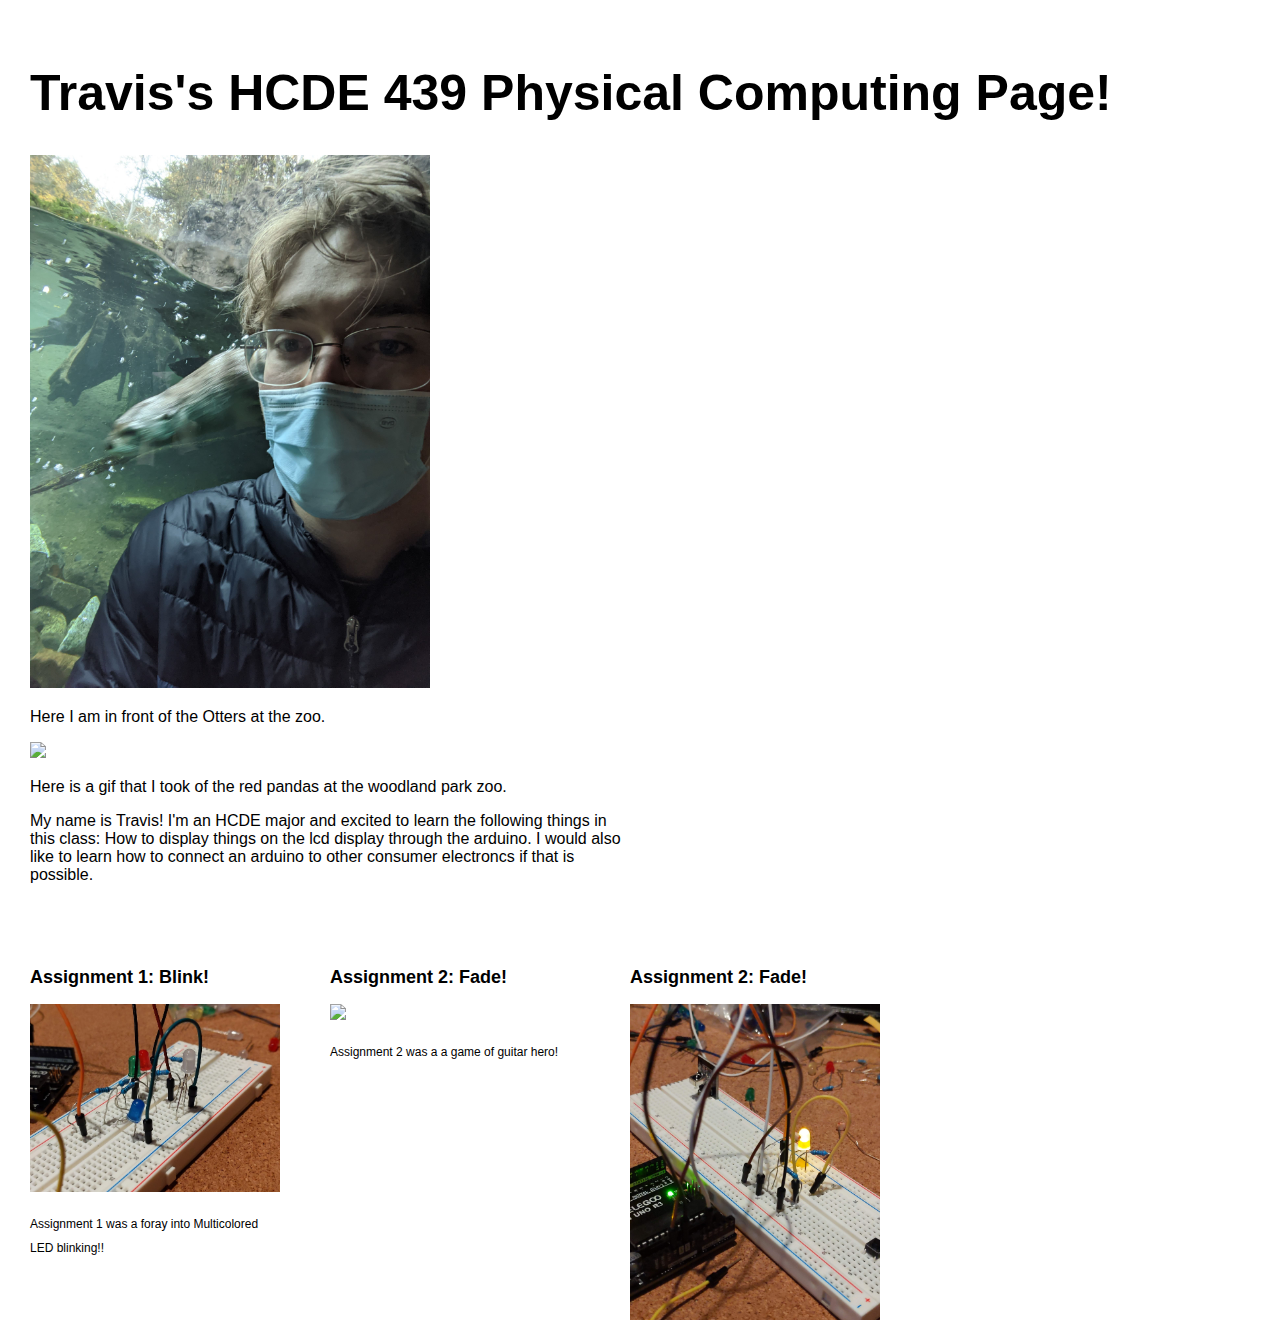
==== index.html @ ed7138a2 "this" ====
<!DOCTYPE html> 
<html> 
    <head> 
        <meta charset="utf-8"> 
        <meta name="viewport" content="width=device-width, maximum-scale=1.0" />

        <title>Travis's HCDE 439 Physical Computing Page!</title> 

        <link href="style.css" media="screen" rel="stylesheet" type="text/css" />

    </head> 
    <body> 

        <div class="header">
            <h1>Travis's HCDE 439 Physical Computing Page!</h1>
			<p>
            <img src="me.jpg" width=400></a>
			
            </p>
			<p>Here I am in front of the Otters at the zoo.
			</p>
            <p>
            <img src="panda.gif" width=400></a>
			
            </p>
			<p>Here is a gif that I took of the red pandas at the woodland park zoo. 
			</p>
            <p>
            My name is Travis! I'm an HCDE major and excited to learn the following things in this class: How to display things on the lcd display through the arduino. I would also like to learn how to connect an arduino to other consumer electroncs if that is possible. 
            </p>
        </div>
        <div class="assignments">

            <div class="assignment">
              <a href="assignment1.html"><h2>Assignment 1: Blink!</h2>
                  <img src="media/closeup.jpg" width=250></a>
                <p>
		Assignment 1 was a foray into Multicolored LED blinking!!
                </p>
            </div>

            <div class="assignment">
              <a href="assignment2.html"><h2>Assignment 2: Fade!</h2>
                  <img src="fade.jpg" width=250></a>
                <p>
		Assignment 2 was a a game of guitar hero!
                </p>
            </div>
        </div>

        <div class="assignment">
          <a href="assignment3.html"><h2>Assignment 2: Fade!</h2>
              <img src="media/io3.jpg" width=250></a>
            <p>
    Assignment 2 was an oscillating LED !
            </p>
        </div>
	</div>
    </body>
</html>
---- style.css ----
html, body {
  padding: 0 0 0 0;
  margin: 0;
  font-family: 'helvetica', 'arial', 'sans';
}

h1,h2,h3,h4 {
  font-family: 'helvetica', 'arial', 'sans';
  }


a {
  color: #000;
}

.header {
  background: #fff;
  color: #000;
  height: auto;
  padding: 30px 30px 30px;
}

.header h1 {
  font-size: 50px;
  }

.assignment {
  font-size: 12px;
  line-height: 24px;
  font-family: 'helvetica', 'arial', 'sans';
  padding: 20px 20px 20px 30px;
  width: 250px;
  height: 350px;
  overflow: hidden;
  float: left;
}

p {
  max-width: 600px;
}

.assignment:hover { overflow:auto }

.assignment a {
    color: #000;
    text-decoration: none;
}

.assignment a:hover {
  background: #F06;
  color: #F06;
  text-decoration: none;
}

.footer {
    width: 1100px;
    float: left;
    padding: 300px 0px 30px 30px;
}

.widebody {
    width: 800px;
    padding: 0px 30px 30px 30px;
}

.widebody a {
}

.widebody a:hover {
  background: #F06;
  color: #FFF;
  text-decoration: none;
}

.imgcont {
  display: flex;
  flex-wrap: wrap;
}

.imgcont > div{
  margin: 10px;
}

.imgcont  p{
  width: 400px;
}
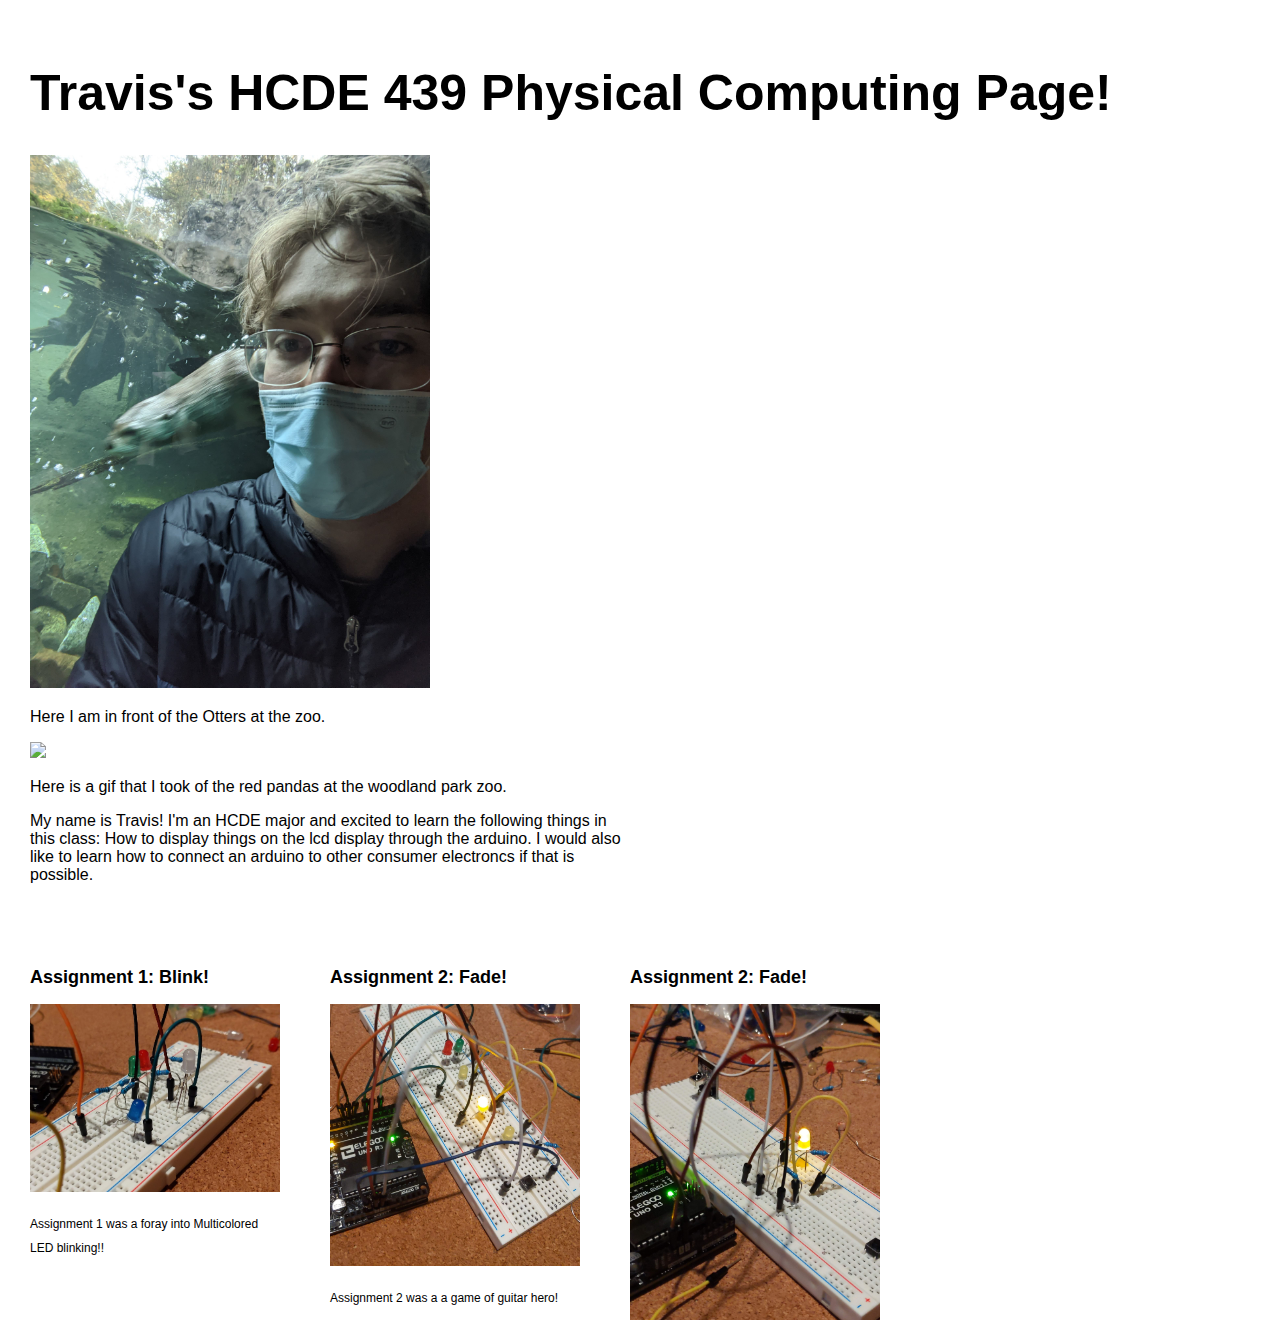
==== commit 99c839fd: "fixed index images" ====
--- a/index.html
+++ b/index.html
@@ -41,7 +41,7 @@
 
             <div class="assignment">
               <a href="assignment2.html"><h2>Assignment 2: Fade!</h2>
-                  <img src="fade.jpg" width=250></a>
+                  <img src="media/fade.jpg" width=250></a>
                 <p>
 		Assignment 2 was a a game of guitar hero!
                 </p>
@@ -52,7 +52,7 @@
           <a href="assignment3.html"><h2>Assignment 2: Fade!</h2>
               <img src="media/io3.jpg" width=250></a>
             <p>
-    Assignment 2 was an oscillating LED !
+    Assignment 2 was an oscillating LED!
             </p>
         </div>
 	</div>
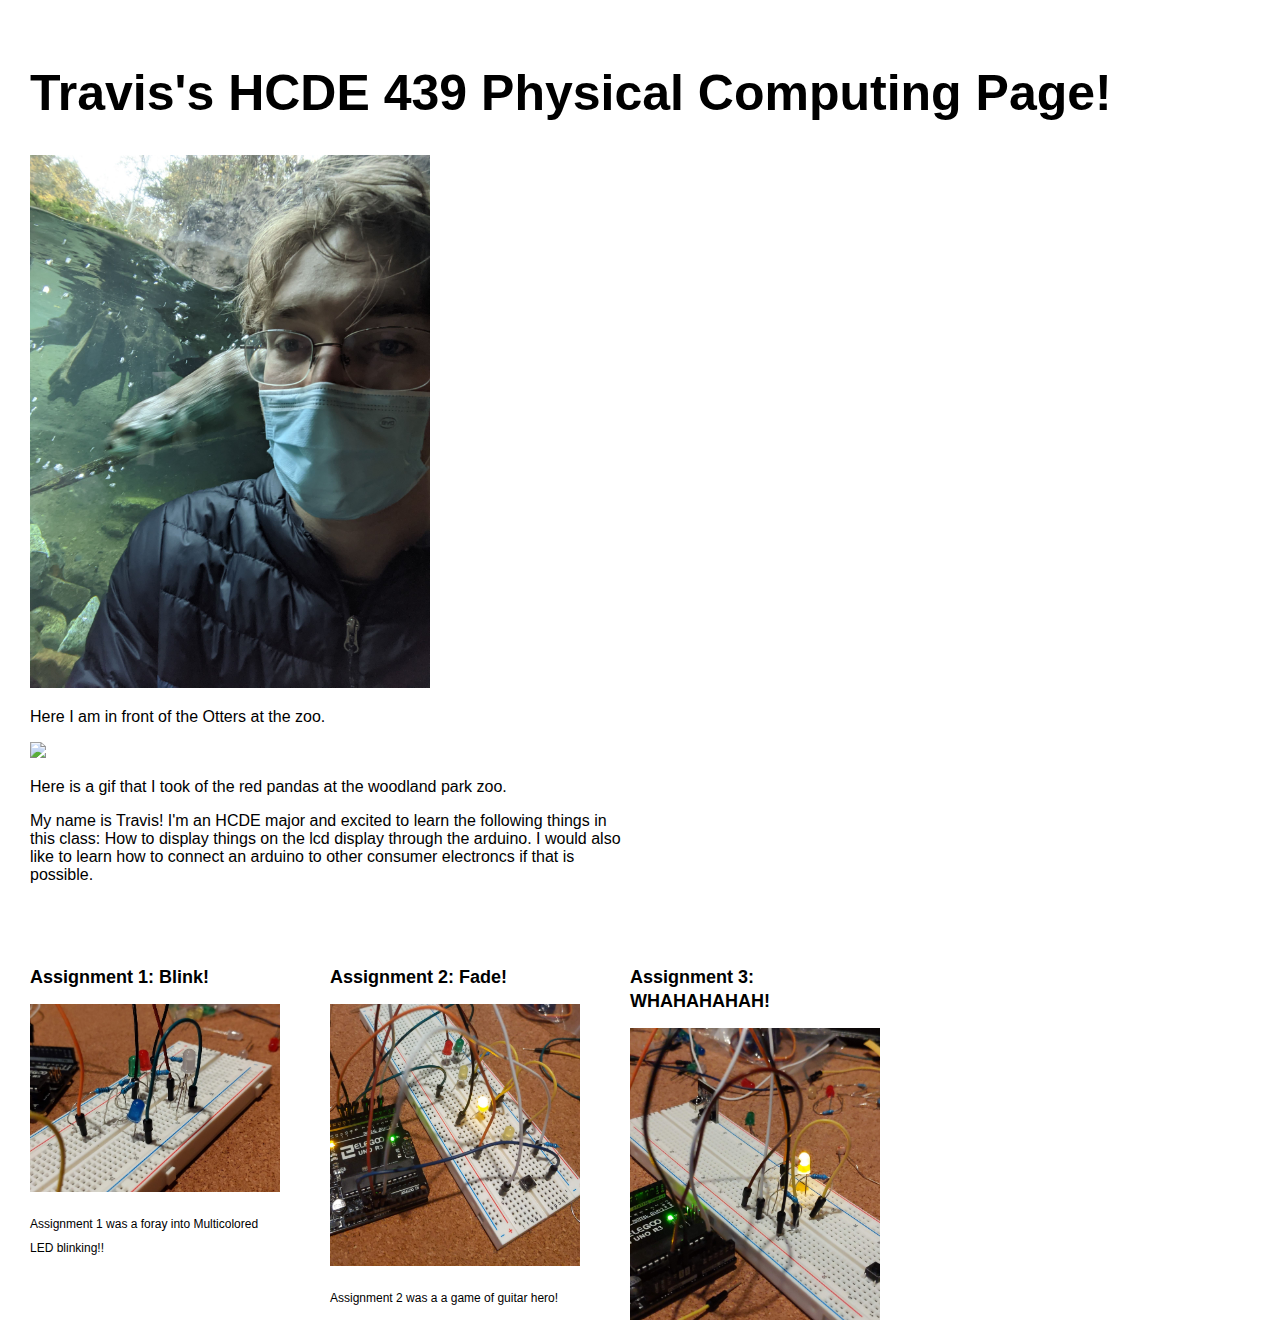
==== commit 77ea4a4b: "updated links" ====
--- a/index.html
+++ b/index.html
@@ -49,11 +49,18 @@
         </div>
 
         <div class="assignment">
-          <a href="assignment3.html"><h2>Assignment 2: Fade!</h2>
+          <a href="assignment3.html"><h2>Assignment 3: WHAHAHAHAH!</h2>
               <img src="media/io3.jpg" width=250></a>
             <p>
-    Assignment 2 was an oscillating LED!
+    Assignment 3 was an oscillating LED!
             </p>
+
+            <div class="assignment">
+                <a href="assignment3.html"><h2>Assignment 2: Libraries!</h2>
+                    <img src="media/lcd3.jpg" width=250></a>
+                  <p>
+         I hook up and lcd for this assignment :)
+                  </p>
         </div>
 	</div>
     </body>
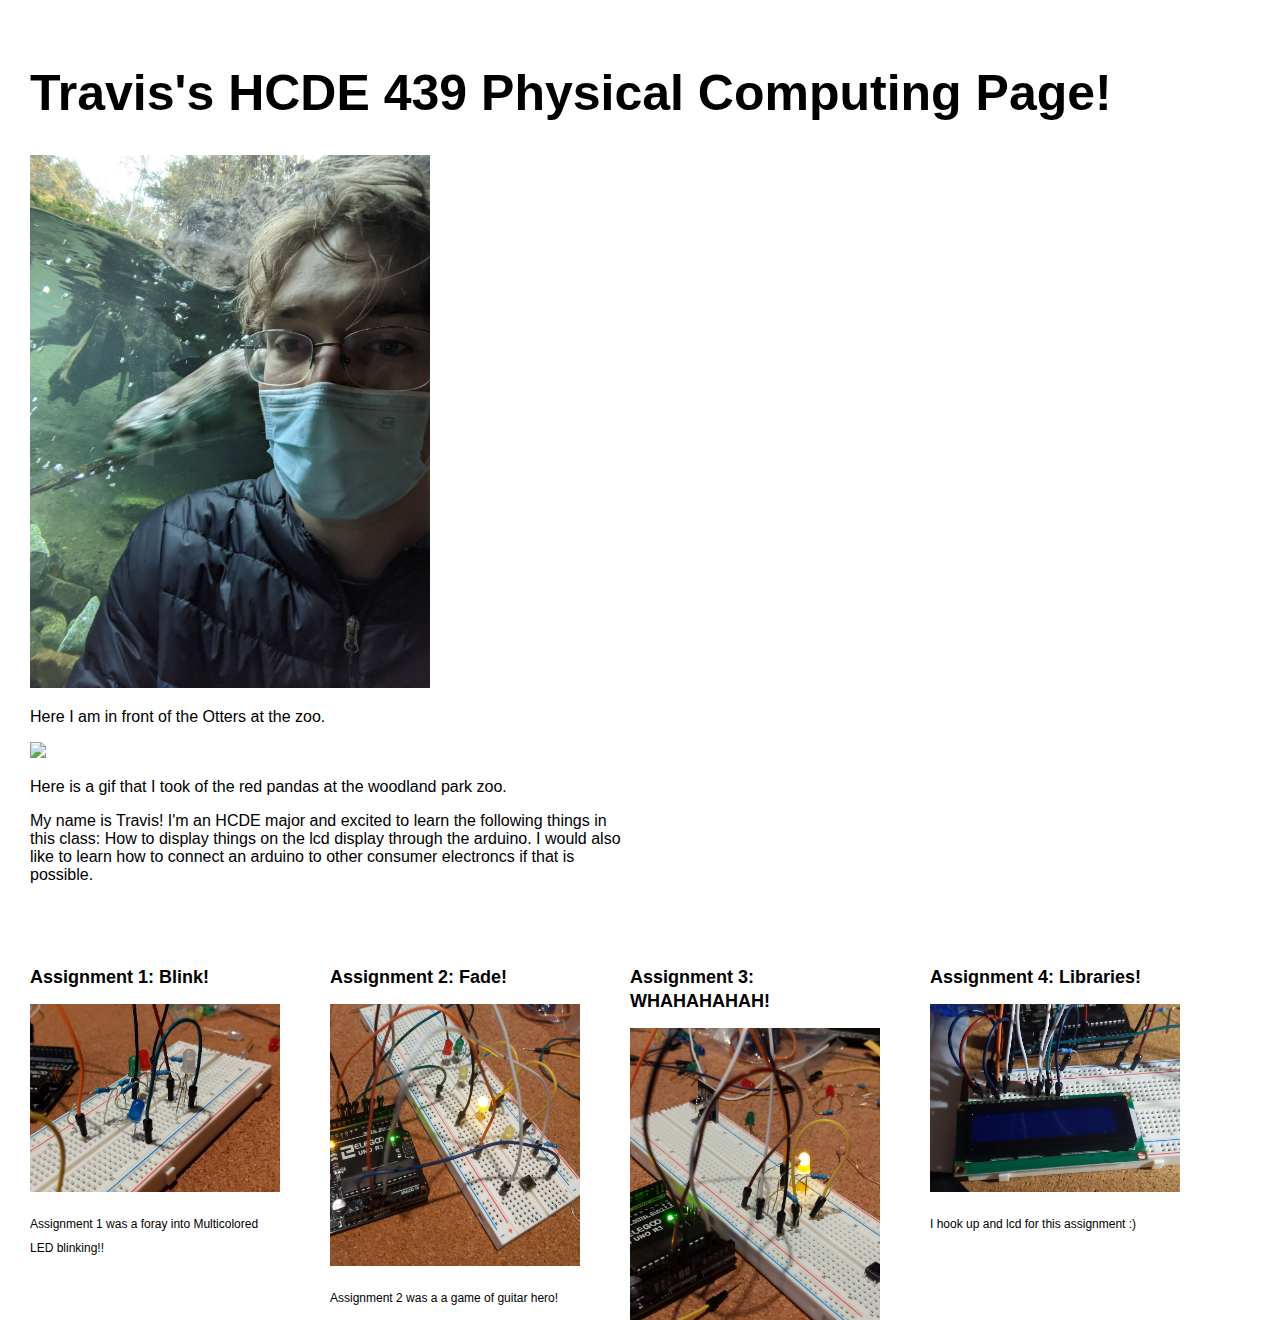
==== commit 40d352d7: "fixed two and spacing" ====
--- a/index.html
+++ b/index.html
@@ -55,13 +55,14 @@
     Assignment 3 was an oscillating LED!
             </p>
 
-            <div class="assignment">
-                <a href="assignment3.html"><h2>Assignment 2: Libraries!</h2>
-                    <img src="media/lcd3.jpg" width=250></a>
-                  <p>
-         I hook up and lcd for this assignment :)
-                  </p>
-        </div>
+            
 	</div>
+    <div class="assignment">
+        <a href="assignment3.html"><h2>Assignment 4: Libraries!</h2>
+            <img src="media/lcd3.jpg" width=250></a>
+          <p>
+ I hook up and lcd for this assignment :)
+          </p>
+</div>
     </body>
 </html>
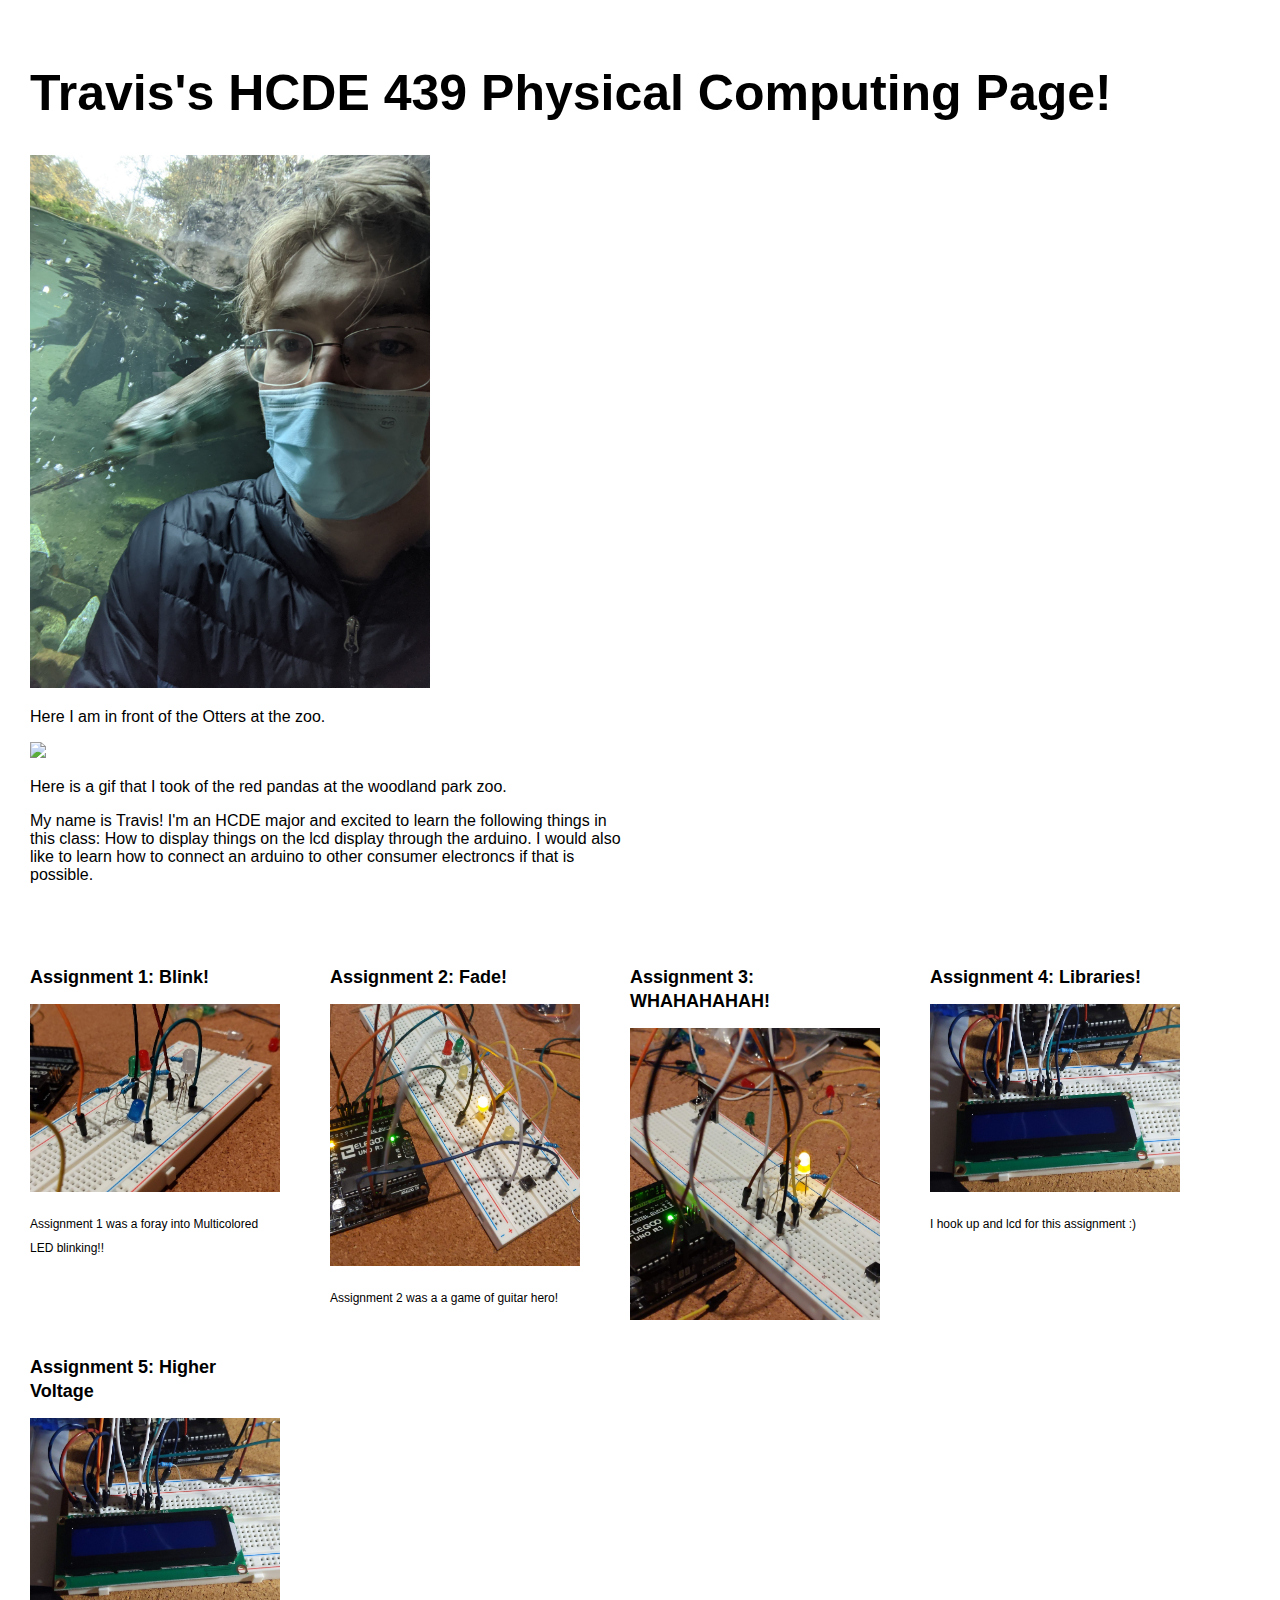
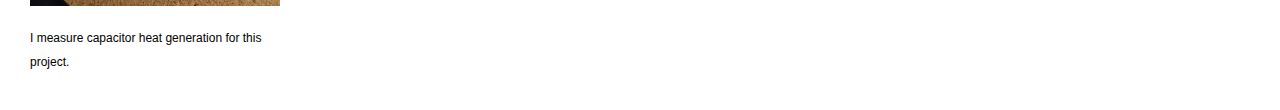
==== commit ccc87e37: "worked on assignemetn" ====
--- a/index.html
+++ b/index.html
@@ -1,68 +1,94 @@
-<!DOCTYPE html> 
-<html> 
-    <head> 
-        <meta charset="utf-8"> 
-        <meta name="viewport" content="width=device-width, maximum-scale=1.0" />
+<!DOCTYPE html>
+<html>
 
-        <title>Travis's HCDE 439 Physical Computing Page!</title> 
+<head>
+    <meta charset="utf-8">
+    <meta name="viewport" content="width=device-width, maximum-scale=1.0" />
 
-        <link href="style.css" media="screen" rel="stylesheet" type="text/css" />
+    <title>Travis's HCDE 439 Physical Computing Page!</title>
 
-    </head> 
-    <body> 
+    <link href="style.css" media="screen" rel="stylesheet" type="text/css" />
 
-        <div class="header">
-            <h1>Travis's HCDE 439 Physical Computing Page!</h1>
-			<p>
+</head>
+
+<body>
+
+    <div class="header">
+        <h1>Travis's HCDE 439 Physical Computing Page!</h1>
+        <p>
             <img src="me.jpg" width=400></a>
-			
+
+        </p>
+        <p>Here I am in front of the Otters at the zoo.
+        </p>
+        <p>
+            <img src="panda.gif" width=400></a>
+
+        </p>
+        <p>Here is a gif that I took of the red pandas at the woodland park zoo.
+        </p>
+        <p>
+            My name is Travis! I'm an HCDE major and excited to learn the following things in this class: How to display
+            things on the lcd display through the arduino. I would also like to learn how to connect an arduino to other
+            consumer electroncs if that is possible.
+        </p>
+    </div>
+    <div class="assignments">
+
+        <div class="assignment">
+            <a href="assignment1.html">
+                <h2>Assignment 1: Blink!</h2>
+                <img src="media/closeup.jpg" width=250>
+            </a>
+            <p>
+                Assignment 1 was a foray into Multicolored LED blinking!!
             </p>
-			<p>Here I am in front of the Otters at the zoo.
-			</p>
-            <p>
-            <img src="panda.gif" width=400></a>
-			
-            </p>
-			<p>Here is a gif that I took of the red pandas at the woodland park zoo. 
-			</p>
-            <p>
-            My name is Travis! I'm an HCDE major and excited to learn the following things in this class: How to display things on the lcd display through the arduino. I would also like to learn how to connect an arduino to other consumer electroncs if that is possible. 
-            </p>
-        </div>
-        <div class="assignments">
-
-            <div class="assignment">
-              <a href="assignment1.html"><h2>Assignment 1: Blink!</h2>
-                  <img src="media/closeup.jpg" width=250></a>
-                <p>
-		Assignment 1 was a foray into Multicolored LED blinking!!
-                </p>
-            </div>
-
-            <div class="assignment">
-              <a href="assignment2.html"><h2>Assignment 2: Fade!</h2>
-                  <img src="media/fade.jpg" width=250></a>
-                <p>
-		Assignment 2 was a a game of guitar hero!
-                </p>
-            </div>
         </div>
 
         <div class="assignment">
-          <a href="assignment3.html"><h2>Assignment 3: WHAHAHAHAH!</h2>
-              <img src="media/io3.jpg" width=250></a>
+            <a href="assignment2.html">
+                <h2>Assignment 2: Fade!</h2>
+                <img src="media/fade.jpg" width=250>
+            </a>
             <p>
-    Assignment 3 was an oscillating LED!
+                Assignment 2 was a a game of guitar hero!
+            </p>
+        </div>
+        <div class="assignment">
+            <a href="assignment3.html">
+                <h2>Assignment 3: WHAHAHAHAH!</h2>
+                <img src="media/io3.jpg" width=250>
+            </a>
+            <p>
+                Assignment 3 was an oscillating LED!
             </p>
 
-            
-	</div>
-    <div class="assignment">
-        <a href="assignment3.html"><h2>Assignment 4: Libraries!</h2>
-            <img src="media/lcd3.jpg" width=250></a>
-          <p>
- I hook up and lcd for this assignment :)
-          </p>
-</div>
-    </body>
-</html>
+
+        </div>
+        <div class="assignment">
+            <a href="assignment4.html">
+                <h2>Assignment 4: Libraries!</h2>
+                <img src="media/lcd3.jpg" width=250>
+            </a>
+            <p>
+                I hook up and lcd for this assignment :)
+            </p>
+        </div>
+
+        <div class="assignment">
+            <a href="assignment5.html">
+                <h2>Assignment 5: Higher Voltage</h2>
+                <img src="media/lcd3.jpg" width=250>
+            </a>
+            <p>
+                I measure capacitor heat generation for this project.
+            </p>
+        </div>
+
+
+    </div>
+
+
+</body>
+
+</html>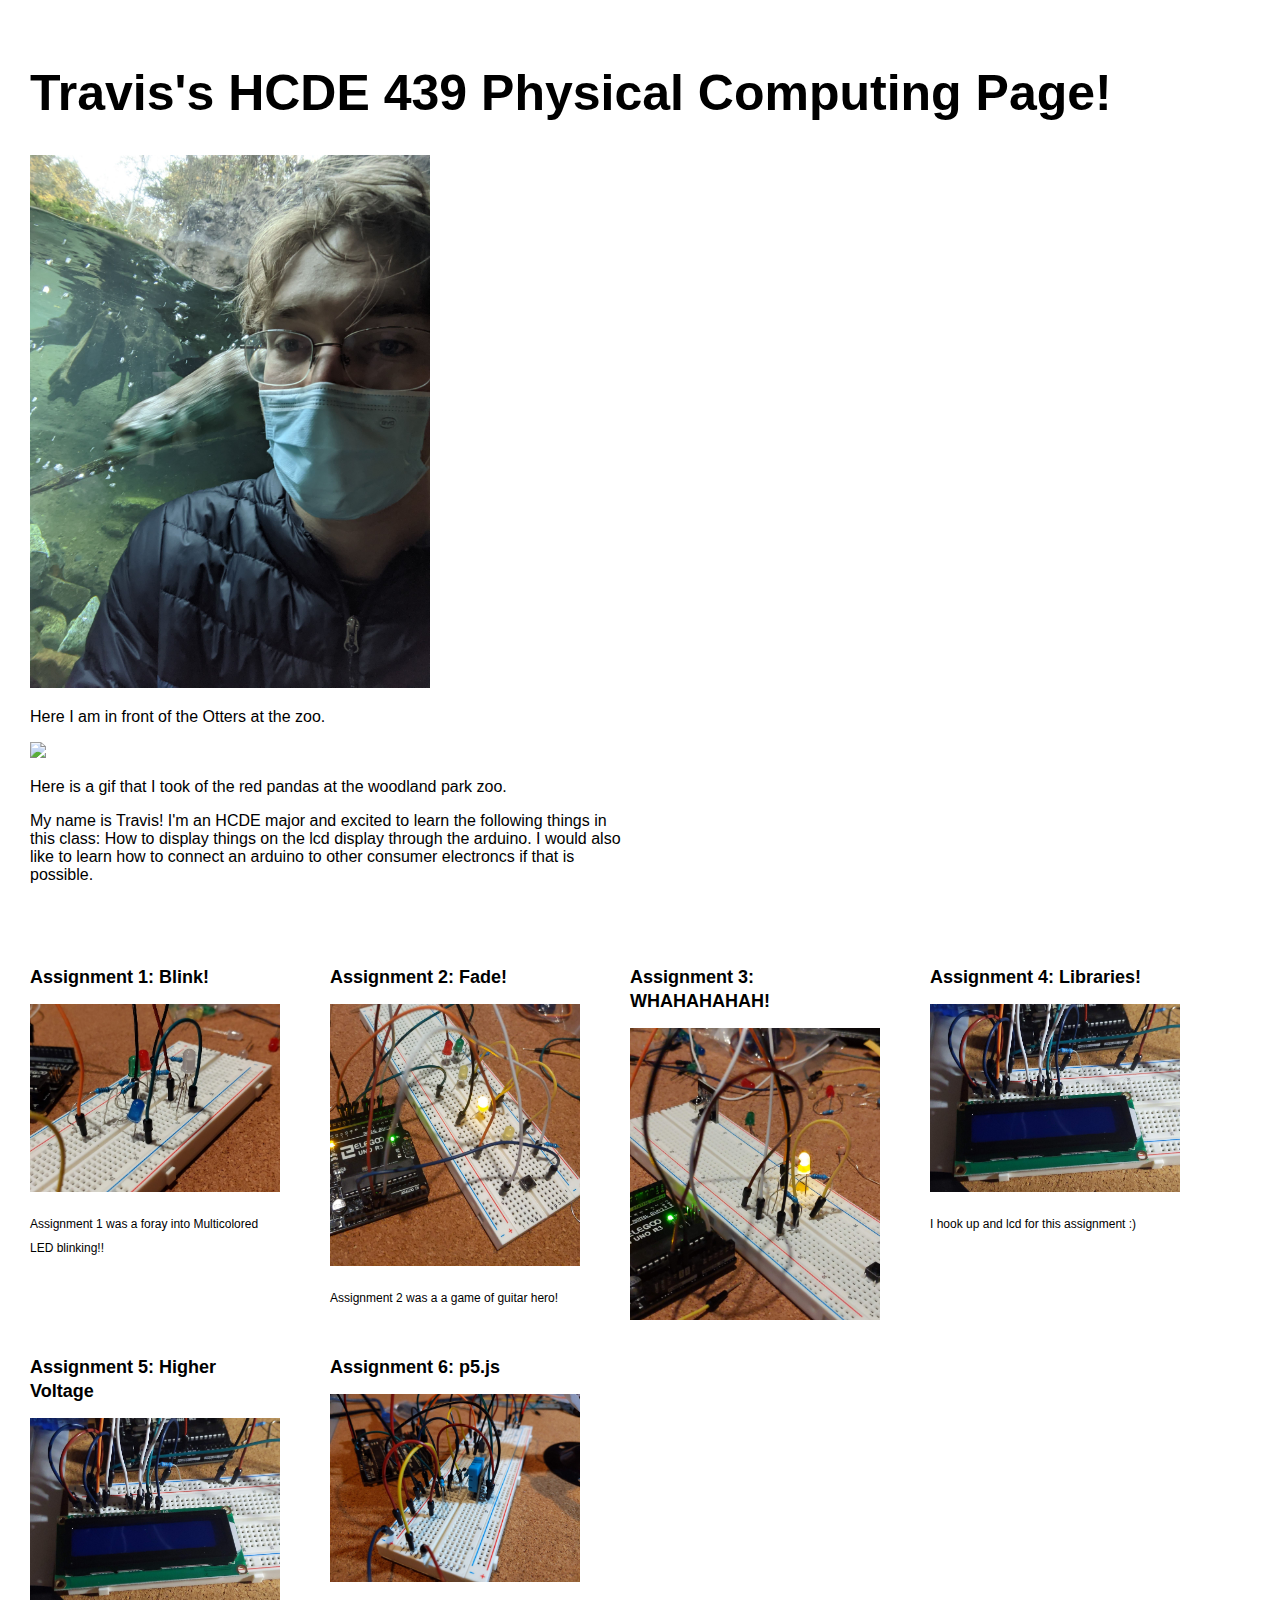
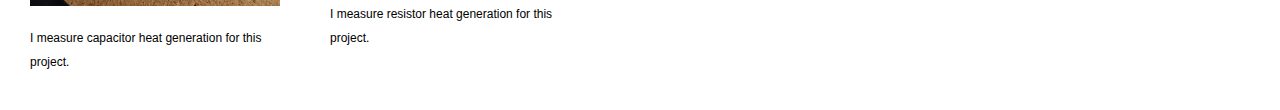
==== commit 36a671b6: "edit index.html" ====
--- a/index.html
+++ b/index.html
@@ -84,6 +84,16 @@
                 I measure capacitor heat generation for this project.
             </p>
         </div>
+		
+		<div class="assignment">
+            <a href="assignment6.html">
+                <h2>Assignment 6: p5.js</h2>
+                <img src="media/p5_2.jpg" width=250>
+            </a>
+            <p>
+                I measure resistor heat generation for this project.
+            </p>
+        </div>
 
 
     </div>
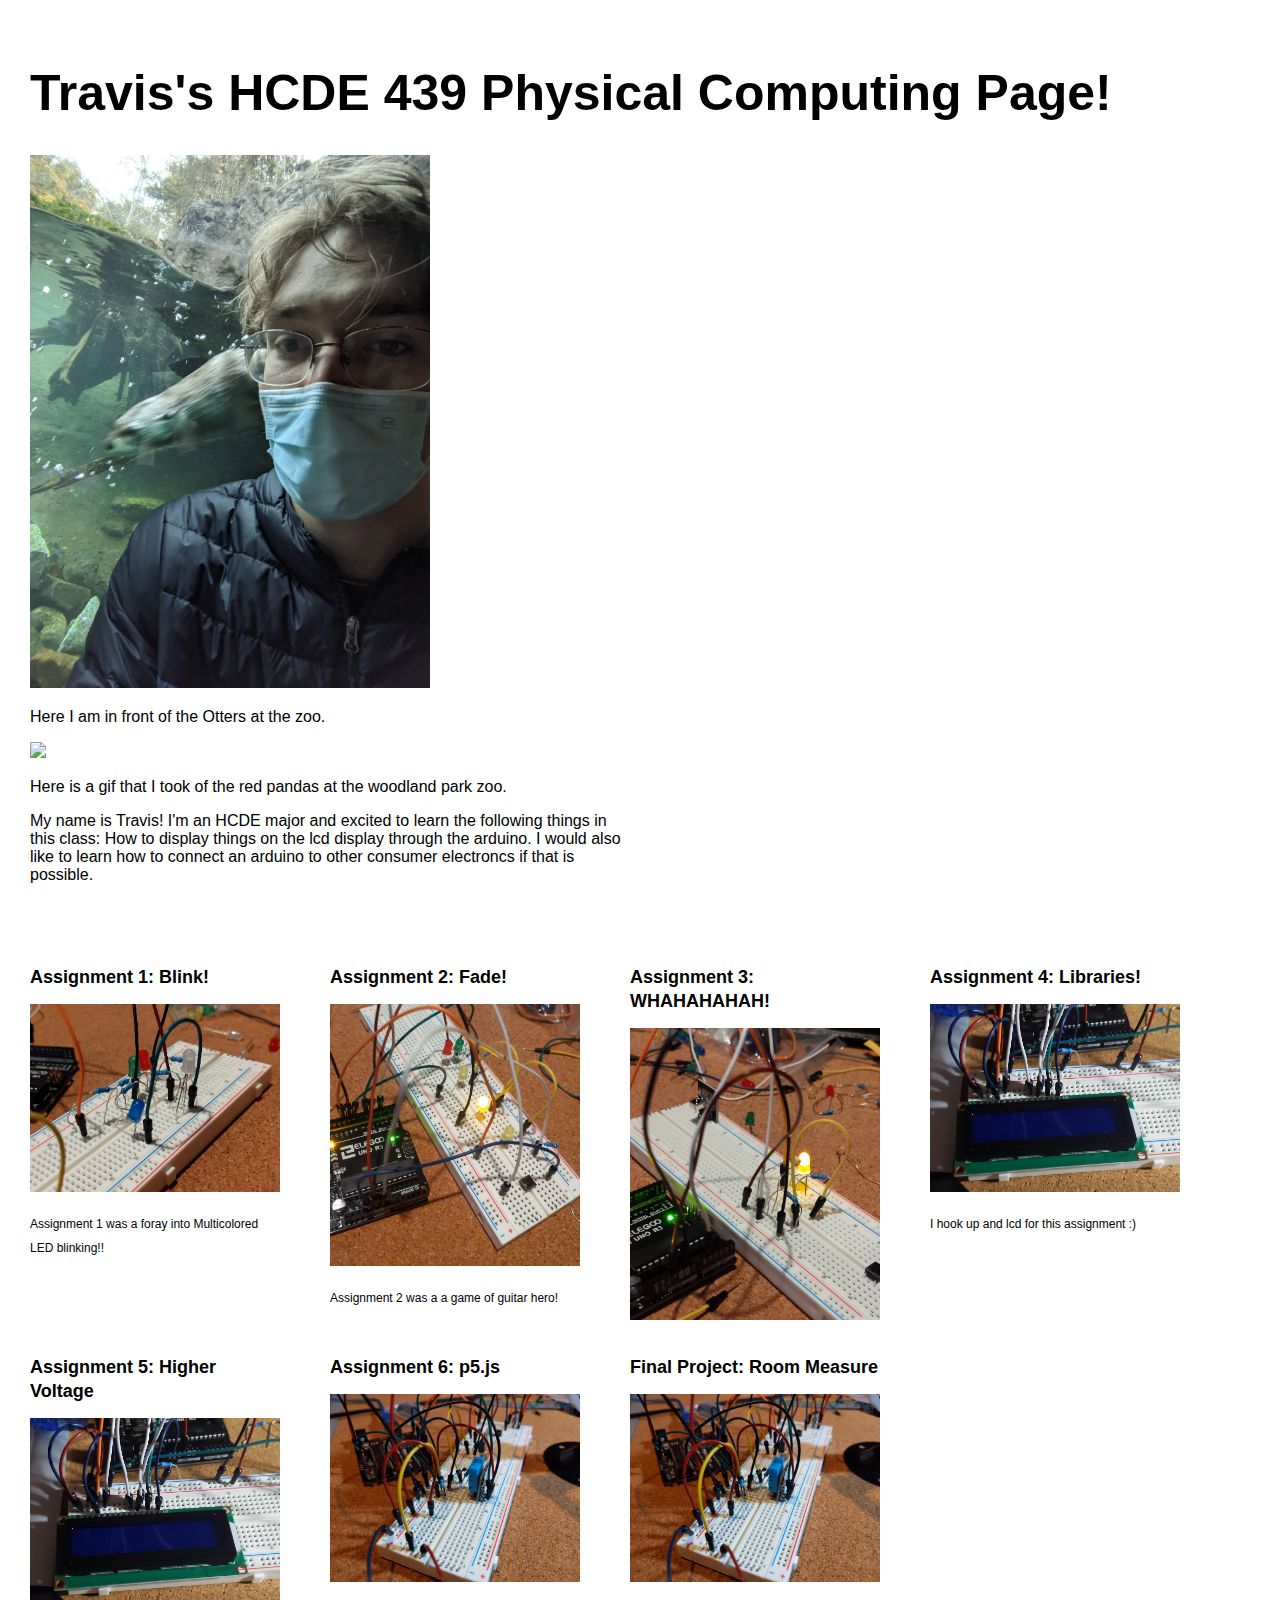
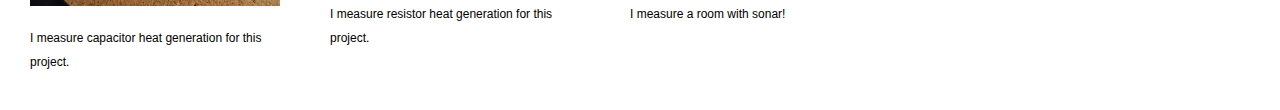
==== commit 75c51aca: "Update index.html" ====
--- a/index.html
+++ b/index.html
@@ -94,6 +94,15 @@
                 I measure resistor heat generation for this project.
             </p>
         </div>
+		<div class="assignment">
+            <a href="final.html">
+                <h2>Final Project: Room Measure</h2>
+                <img src="media/p5_2.jpg" width=250>
+            </a>
+            <p>
+                I measure a room with sonar!
+            </p>
+        </div>
 
 
     </div>
